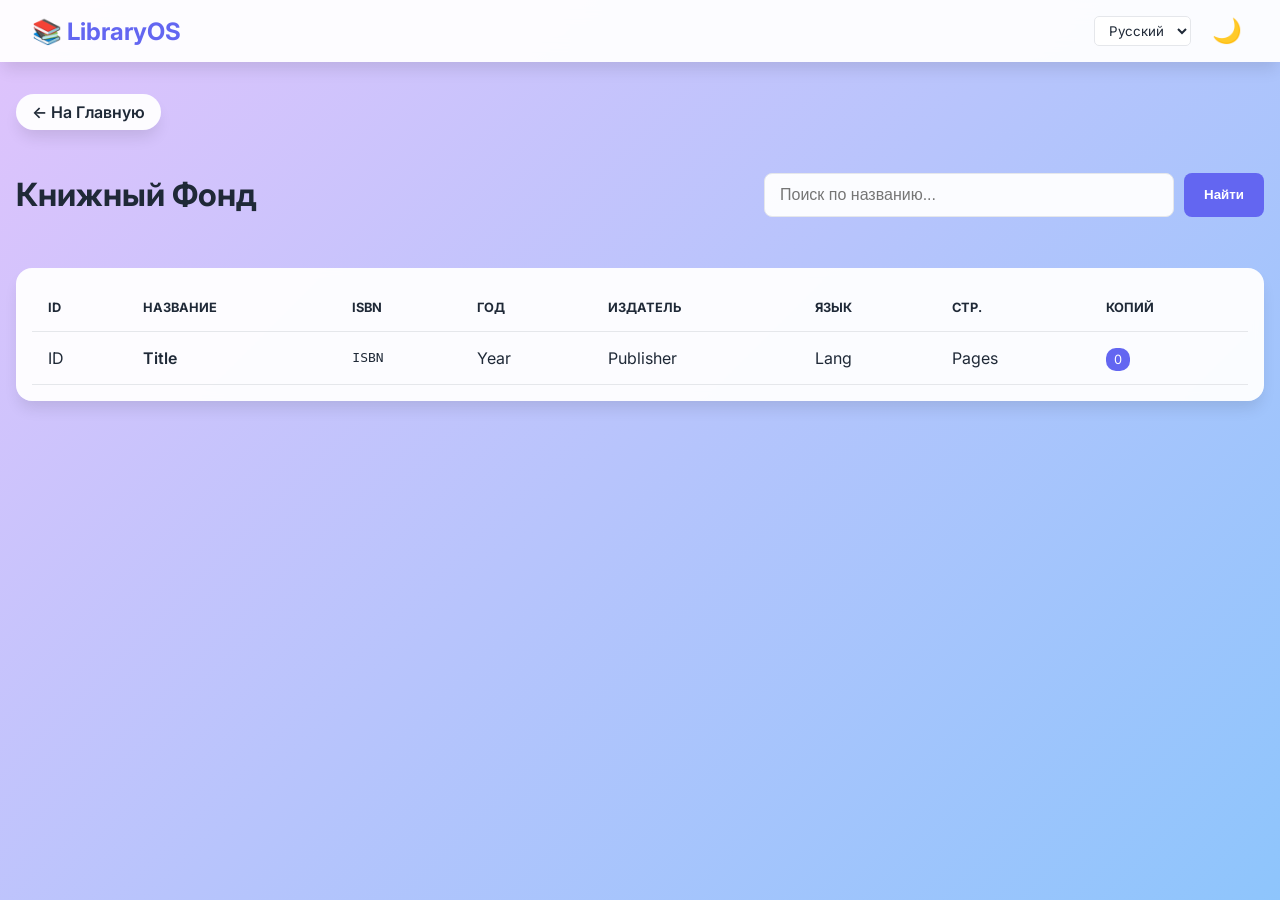
==== src/main/resources/templates/books.html @ ef9fc8c2 "Initial commit: Library Management System is ready" ====
<!DOCTYPE html>
<html lang="ru" xmlns:th="http://www.thymeleaf.org">
<head>
    <meta charset="UTF-8">
    <meta name="viewport" content="width=device-width, initial-scale=1.0">
    <title>Каталог Книг - LMS</title>
    <link href="https://fonts.googleapis.com/css2?family=Inter:wght@300;400;600;700&display=swap" rel="stylesheet">
    <style>
        :root {
            --bg-gradient: linear-gradient(135deg, #e0c3fc 0%, #8ec5fc 100%);
            --text-color: #1f2937;
            --card-bg: rgba(255, 255, 255, 0.95);
            --primary-color: #6366f1;
            --primary-hover: #4f46e5;
            --secondary-bg: #e5e7eb;
            --shadow: 0 10px 15px -3px rgba(0, 0, 0, 0.1);
            --transition: all 0.3s ease;
        }

        [data-theme="dark"] {
            --bg-gradient: linear-gradient(135deg, #0f2027 0%, #203a43 50%, #2c5364 100%);
            --text-color: #f9fafb;
            --card-bg: rgba(31, 41, 55, 0.95);
            --primary-color: #818cf8;
            --primary-hover: #6366f1;
            --secondary-bg: #374151;
            --shadow: 0 10px 15px -3px rgba(0, 0, 0, 0.5);
        }

        body {
            font-family: 'Inter', sans-serif;
            background-image: var(--bg-gradient);
            background-attachment: fixed;
            background-size: cover;
            color: var(--text-color);
            margin: 0;
            transition: background-image 0.5s ease, color 0.3s ease;
            min-height: 100vh;
        }

        .navbar {
            background-color: var(--card-bg);
            backdrop-filter: blur(10px);
            padding: 1rem 2rem;
            box-shadow: var(--shadow);
            display: flex;
            justify-content: space-between;
            align-items: center;
            position: sticky;
            top: 0;
            z-index: 100;
        }

        .logo {
            font-weight: 700;
            font-size: 1.5rem;
            color: var(--primary-color);
            text-decoration: none;
        }

        .nav-controls {
            display: flex;
            align-items: center;
            gap: 15px;
        }

        .lang-select {
            padding: 5px 10px;
            border-radius: 5px;
            border: 1px solid var(--secondary-bg);
            background-color: var(--card-bg);
            color: var(--text-color);
            font-family: inherit;
            cursor: pointer;
        }

        .theme-toggle {
            background: none;
            border: none;
            cursor: pointer;
            font-size: 1.5rem;
            color: var(--text-color);
            transition: transform 0.3s;
        }
        .theme-toggle:hover { transform: rotate(15deg); }

        .container {
            max-width: 1400px;
            margin: 0 auto;
            padding: 2rem 1rem;
            animation: fadeInUp 0.6s ease-out; /* Добавлена анимация для всего контейнера */
        }

        .back-nav {
            display: inline-flex;
            align-items: center;
            background-color: var(--card-bg);
            padding: 8px 16px;
            border-radius: 20px;
            text-decoration: none;
            font-weight: 600;
            margin-bottom: 1.5rem;
            color: var(--text-color);
            box-shadow: var(--shadow);
            transition: var(--transition);
        }
        .back-nav:hover {
            transform: translateX(-5px);
            background-color: var(--primary-color);
            color: white;
        }

        .header {
            display: flex;
            justify-content: space-between;
            align-items: center;
            margin-bottom: 2rem;
            flex-wrap: wrap;
            gap: 1rem;
        }

        .search-form {
            display: flex;
            gap: 10px;
            flex: 1;
            max-width: 500px;
        }

        .search-input {
            flex: 1;
            padding: 12px 15px;
            border: 1px solid var(--secondary-bg);
            border-radius: 8px;
            font-size: 1rem;
            background-color: var(--card-bg);
            color: var(--text-color);
            transition: var(--transition);
        }

        .btn {
            padding: 12px 20px;
            border: none;
            border-radius: 8px;
            cursor: pointer;
            font-weight: 600;
            transition: var(--transition);
        }

        .btn-primary { background-color: var(--primary-color); color: white; }

        .table-container {
            background-color: var(--card-bg);
            border-radius: 1rem;
            box-shadow: var(--shadow);
            overflow-x: auto;
            padding: 1rem;
            backdrop-filter: blur(5px);
        }

        table {
            width: 100%;
            border-collapse: collapse;
        }

        th, td {
            padding: 1rem;
            text-align: left;
            border-bottom: 1px solid var(--secondary-bg);
        }

        th { font-weight: 700; text-transform: uppercase; font-size: 0.8rem; }

        .badge {
            background-color: var(--primary-color);
            color: white;
            padding: 4px 8px;
            border-radius: 10px;
            font-size: 0.8rem;
        }

        /* Определение анимации fadeInUp */
        @keyframes fadeInUp {
            from {
                opacity: 0;
                transform: translateY(20px);
            }
            to {
                opacity: 1;
                transform: translateY(0);
            }
        }
    </style>
</head>
<body>
    <nav class="navbar">
        <a href="/" class="logo">📚 LibraryOS</a>
        <div class="nav-controls">
            <select id="langSelect" class="lang-select">
                <option value="ru">Русский</option>
                <option value="en">English</option>
            </select>
            <button class="theme-toggle" id="themeToggle" title="Переключить тему">🌙</button>
        </div>
    </nav>

    <div class="container">
        <a href="/" class="back-nav" data-i18n="back">← На Главную</a>

        <div class="header">
            <h1 data-i18n="bookFund">Книжный Фонд</h1>
            <form action="/books" method="get" class="search-form">
                <input type="text" name="query" th:value="${query}" placeholder="Поиск по названию..." class="search-input" id="searchInput">
                <button type="submit" class="btn btn-primary" data-i18n="find">Найти</button>
            </form>
        </div>

        <div class="table-container">
            <table>
                <thead>
                    <tr>
                        <th>ID</th>
                        <th data-i18n="title">Название</th>
                        <th>ISBN</th>
                        <th data-i18n="year">Год</th>
                        <th data-i18n="publisher">Издатель</th>
                        <th data-i18n="language">Язык</th>
                        <th data-i18n="pages">Стр.</th>
                        <th data-i18n="copies">Копий</th>
                    </tr>
                </thead>
                <tbody>
                    <tr th:each="book : ${books}">
                        <td th:text="${book.bookId}">ID</td>
                        <td th:text="${book.title}" style="font-weight: 600;">Title</td>
                        <td th:text="${book.isbn}" style="font-family: monospace;">ISBN</td>
                        <td th:text="${book.publishYear}">Year</td>
                        <td th:text="${book.publisher}">Publisher</td>
                        <td th:text="${book.language}">Lang</td>
                        <td th:text="${book.pages}">Pages</td>
                        <td><span class="badge" th:text="${book.totalCopies}">0</span></td>
                    </tr>
                </tbody>
            </table>
        </div>
    </div>

    <script>
        const translations = {
            ru: {
                bookFund: "Книжный Фонд",
                find: "Найти",
                title: "Название",
                year: "Год",
                publisher: "Издатель",
                language: "Язык",
                pages: "Стр.",
                copies: "Копий",
                back: "← На Главную",
                searchPlaceholder: "Поиск по названию..."
            },
            en: {
                bookFund: "Book Collection",
                find: "Search",
                title: "Title",
                year: "Year",
                publisher: "Publisher",
                language: "Language",
                pages: "Pages",
                copies: "Copies",
                back: "← Back to Home",
                searchPlaceholder: "Search by title..."
            }
        };

        const langSelect = document.getElementById('langSelect');
        const searchInput = document.getElementById('searchInput');

        function setLanguage(lang) {
            document.querySelectorAll('[data-i18n]').forEach(element => {
                const key = element.getAttribute('data-i18n');
                if (translations[lang] && translations[lang][key]) {
                    element.textContent = translations[lang][key];
                }
            });
            if (translations[lang].searchPlaceholder) searchInput.placeholder = translations[lang].searchPlaceholder;
            localStorage.setItem('lang', lang);
            langSelect.value = lang;
        }

        langSelect.addEventListener('change', (e) => setLanguage(e.target.value));
        setLanguage(localStorage.getItem('lang') || 'ru');

        const toggleBtn = document.getElementById('themeToggle');
        const body = document.body;

        if (localStorage.getItem('theme')) {
            body.setAttribute('data-theme', localStorage.getItem('theme'));
            toggleBtn.textContent = localStorage.getItem('theme') === 'dark' ? '☀️' : '🌙';
        }

        toggleBtn.addEventListener('click', () => {
            const newTheme = body.getAttribute('data-theme') === 'dark' ? 'light' : 'dark';
            body.setAttribute('data-theme', newTheme);
            localStorage.setItem('theme', newTheme);
            toggleBtn.textContent = newTheme === 'dark' ? '☀️' : '🌙';
        });
    </script>
</body>
</html>
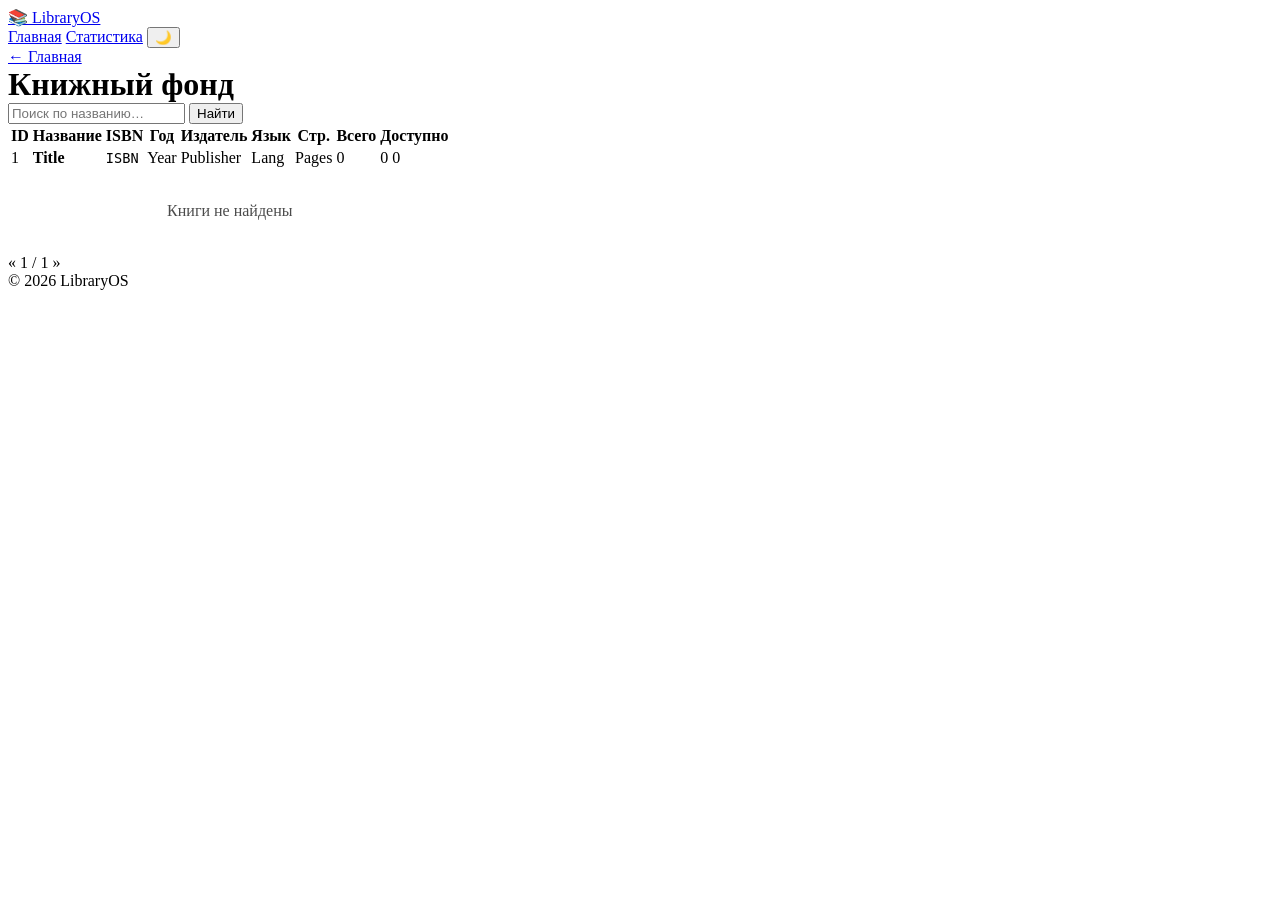
==== commit d4f8a56e: "Fix critical bugs and add major improvements Fixes: - Config: drop hardcoded DB password, move to en" ====
--- a/src/main/resources/templates/books.html
+++ b/src/main/resources/templates/books.html
@@ -3,307 +3,79 @@
 <head>
     <meta charset="UTF-8">
     <meta name="viewport" content="width=device-width, initial-scale=1.0">
-    <title>Каталог Книг - LMS</title>
+    <title>Каталог книг — LibraryOS</title>
     <link href="https://fonts.googleapis.com/css2?family=Inter:wght@300;400;600;700&display=swap" rel="stylesheet">
-    <style>
-        :root {
-            --bg-gradient: linear-gradient(135deg, #e0c3fc 0%, #8ec5fc 100%);
-            --text-color: #1f2937;
-            --card-bg: rgba(255, 255, 255, 0.95);
-            --primary-color: #6366f1;
-            --primary-hover: #4f46e5;
-            --secondary-bg: #e5e7eb;
-            --shadow: 0 10px 15px -3px rgba(0, 0, 0, 0.1);
-            --transition: all 0.3s ease;
-        }
-
-        [data-theme="dark"] {
-            --bg-gradient: linear-gradient(135deg, #0f2027 0%, #203a43 50%, #2c5364 100%);
-            --text-color: #f9fafb;
-            --card-bg: rgba(31, 41, 55, 0.95);
-            --primary-color: #818cf8;
-            --primary-hover: #6366f1;
-            --secondary-bg: #374151;
-            --shadow: 0 10px 15px -3px rgba(0, 0, 0, 0.5);
-        }
-
-        body {
-            font-family: 'Inter', sans-serif;
-            background-image: var(--bg-gradient);
-            background-attachment: fixed;
-            background-size: cover;
-            color: var(--text-color);
-            margin: 0;
-            transition: background-image 0.5s ease, color 0.3s ease;
-            min-height: 100vh;
-        }
-
-        .navbar {
-            background-color: var(--card-bg);
-            backdrop-filter: blur(10px);
-            padding: 1rem 2rem;
-            box-shadow: var(--shadow);
-            display: flex;
-            justify-content: space-between;
-            align-items: center;
-            position: sticky;
-            top: 0;
-            z-index: 100;
-        }
-
-        .logo {
-            font-weight: 700;
-            font-size: 1.5rem;
-            color: var(--primary-color);
-            text-decoration: none;
-        }
-
-        .nav-controls {
-            display: flex;
-            align-items: center;
-            gap: 15px;
-        }
-
-        .lang-select {
-            padding: 5px 10px;
-            border-radius: 5px;
-            border: 1px solid var(--secondary-bg);
-            background-color: var(--card-bg);
-            color: var(--text-color);
-            font-family: inherit;
-            cursor: pointer;
-        }
-
-        .theme-toggle {
-            background: none;
-            border: none;
-            cursor: pointer;
-            font-size: 1.5rem;
-            color: var(--text-color);
-            transition: transform 0.3s;
-        }
-        .theme-toggle:hover { transform: rotate(15deg); }
-
-        .container {
-            max-width: 1400px;
-            margin: 0 auto;
-            padding: 2rem 1rem;
-            animation: fadeInUp 0.6s ease-out; /* Добавлена анимация для всего контейнера */
-        }
-
-        .back-nav {
-            display: inline-flex;
-            align-items: center;
-            background-color: var(--card-bg);
-            padding: 8px 16px;
-            border-radius: 20px;
-            text-decoration: none;
-            font-weight: 600;
-            margin-bottom: 1.5rem;
-            color: var(--text-color);
-            box-shadow: var(--shadow);
-            transition: var(--transition);
-        }
-        .back-nav:hover {
-            transform: translateX(-5px);
-            background-color: var(--primary-color);
-            color: white;
-        }
-
-        .header {
-            display: flex;
-            justify-content: space-between;
-            align-items: center;
-            margin-bottom: 2rem;
-            flex-wrap: wrap;
-            gap: 1rem;
-        }
-
-        .search-form {
-            display: flex;
-            gap: 10px;
-            flex: 1;
-            max-width: 500px;
-        }
-
-        .search-input {
-            flex: 1;
-            padding: 12px 15px;
-            border: 1px solid var(--secondary-bg);
-            border-radius: 8px;
-            font-size: 1rem;
-            background-color: var(--card-bg);
-            color: var(--text-color);
-            transition: var(--transition);
-        }
-
-        .btn {
-            padding: 12px 20px;
-            border: none;
-            border-radius: 8px;
-            cursor: pointer;
-            font-weight: 600;
-            transition: var(--transition);
-        }
-
-        .btn-primary { background-color: var(--primary-color); color: white; }
-
-        .table-container {
-            background-color: var(--card-bg);
-            border-radius: 1rem;
-            box-shadow: var(--shadow);
-            overflow-x: auto;
-            padding: 1rem;
-            backdrop-filter: blur(5px);
-        }
-
-        table {
-            width: 100%;
-            border-collapse: collapse;
-        }
-
-        th, td {
-            padding: 1rem;
-            text-align: left;
-            border-bottom: 1px solid var(--secondary-bg);
-        }
-
-        th { font-weight: 700; text-transform: uppercase; font-size: 0.8rem; }
-
-        .badge {
-            background-color: var(--primary-color);
-            color: white;
-            padding: 4px 8px;
-            border-radius: 10px;
-            font-size: 0.8rem;
-        }
-
-        /* Определение анимации fadeInUp */
-        @keyframes fadeInUp {
-            from {
-                opacity: 0;
-                transform: translateY(20px);
-            }
-            to {
-                opacity: 1;
-                transform: translateY(0);
-            }
-        }
-    </style>
+    <link rel="stylesheet" th:href="@{/css/app.css}">
 </head>
 <body>
-    <nav class="navbar">
-        <a href="/" class="logo">📚 LibraryOS</a>
-        <div class="nav-controls">
-            <select id="langSelect" class="lang-select">
-                <option value="ru">Русский</option>
-                <option value="en">English</option>
-            </select>
-            <button class="theme-toggle" id="themeToggle" title="Переключить тему">🌙</button>
-        </div>
-    </nav>
+<nav class="navbar">
+    <a href="/" class="logo">📚 LibraryOS</a>
+    <div class="nav-controls">
+        <a href="/" class="nav-link">Главная</a>
+        <a href="/dashboard" class="nav-link">Статистика</a>
+        <button class="theme-toggle" id="themeToggle" title="Переключить тему">🌙</button>
+    </div>
+</nav>
 
-    <div class="container">
-        <a href="/" class="back-nav" data-i18n="back">← На Главную</a>
-
-        <div class="header">
-            <h1 data-i18n="bookFund">Книжный Фонд</h1>
-            <form action="/books" method="get" class="search-form">
-                <input type="text" name="query" th:value="${query}" placeholder="Поиск по названию..." class="search-input" id="searchInput">
-                <button type="submit" class="btn btn-primary" data-i18n="find">Найти</button>
-            </form>
-        </div>
-
-        <div class="table-container">
-            <table>
-                <thead>
-                    <tr>
-                        <th>ID</th>
-                        <th data-i18n="title">Название</th>
-                        <th>ISBN</th>
-                        <th data-i18n="year">Год</th>
-                        <th data-i18n="publisher">Издатель</th>
-                        <th data-i18n="language">Язык</th>
-                        <th data-i18n="pages">Стр.</th>
-                        <th data-i18n="copies">Копий</th>
-                    </tr>
-                </thead>
-                <tbody>
-                    <tr th:each="book : ${books}">
-                        <td th:text="${book.bookId}">ID</td>
-                        <td th:text="${book.title}" style="font-weight: 600;">Title</td>
-                        <td th:text="${book.isbn}" style="font-family: monospace;">ISBN</td>
-                        <td th:text="${book.publishYear}">Year</td>
-                        <td th:text="${book.publisher}">Publisher</td>
-                        <td th:text="${book.language}">Lang</td>
-                        <td th:text="${book.pages}">Pages</td>
-                        <td><span class="badge" th:text="${book.totalCopies}">0</span></td>
-                    </tr>
-                </tbody>
-            </table>
-        </div>
+<div class="container">
+    <a href="/" class="back-nav">← Главная</a>
+    <div class="toolbar">
+        <h1 class="section-title" style="margin:0;">Книжный фонд</h1>
+        <form action="/books" method="get" class="search-form">
+            <input type="text" name="query" th:value="${query}" placeholder="Поиск по названию…" aria-label="Поиск">
+            <button type="submit" class="btn btn-primary">Найти</button>
+        </form>
     </div>
 
-    <script>
-        const translations = {
-            ru: {
-                bookFund: "Книжный Фонд",
-                find: "Найти",
-                title: "Название",
-                year: "Год",
-                publisher: "Издатель",
-                language: "Язык",
-                pages: "Стр.",
-                copies: "Копий",
-                back: "← На Главную",
-                searchPlaceholder: "Поиск по названию..."
-            },
-            en: {
-                bookFund: "Book Collection",
-                find: "Search",
-                title: "Title",
-                year: "Year",
-                publisher: "Publisher",
-                language: "Language",
-                pages: "Pages",
-                copies: "Copies",
-                back: "← Back to Home",
-                searchPlaceholder: "Search by title..."
-            }
-        };
+    <div class="table-card">
+        <table>
+            <thead>
+            <tr>
+                <th>ID</th>
+                <th>Название</th>
+                <th>ISBN</th>
+                <th>Год</th>
+                <th>Издатель</th>
+                <th>Язык</th>
+                <th>Стр.</th>
+                <th>Всего</th>
+                <th>Доступно</th>
+            </tr>
+            </thead>
+            <tbody>
+            <tr th:each="book : ${books}">
+                <td th:text="${book.bookId}">1</td>
+                <td style="font-weight:600;" th:text="${book.title}">Title</td>
+                <td style="font-family:monospace;font-size:0.85rem;" th:text="${book.isbn}">ISBN</td>
+                <td th:text="${book.publishYear}">Year</td>
+                <td th:text="${book.publisher}">Publisher</td>
+                <td th:text="${book.language}">Lang</td>
+                <td th:text="${book.pages}">Pages</td>
+                <td><span class="badge" th:text="${book.totalCopies}">0</span></td>
+                <td>
+                    <span th:if="${book.availableCopies > 0}" class="badge badge-success"
+                          th:text="${book.availableCopies}">0</span>
+                    <span th:unless="${book.availableCopies > 0}" class="badge badge-warn">0</span>
+                </td>
+            </tr>
+            <tr th:if="${#lists.isEmpty(books)}">
+                <td colspan="9" style="text-align:center;padding:2rem;opacity:0.7;">Книги не найдены</td>
+            </tr>
+            </tbody>
+        </table>
+    </div>
 
-        const langSelect = document.getElementById('langSelect');
-        const searchInput = document.getElementById('searchInput');
+    <div class="pagination" th:if="${totalPages > 1}">
+        <a th:if="${currentPage > 0}"
+           th:href="@{/books(query=${query},page=${currentPage - 1})}">«</a>
+        <span class="current" th:text="${currentPage + 1} + ' / ' + ${totalPages}">1 / 1</span>
+        <a th:if="${currentPage + 1 < totalPages}"
+           th:href="@{/books(query=${query},page=${currentPage + 1})}">»</a>
+    </div>
+</div>
 
-        function setLanguage(lang) {
-            document.querySelectorAll('[data-i18n]').forEach(element => {
-                const key = element.getAttribute('data-i18n');
-                if (translations[lang] && translations[lang][key]) {
-                    element.textContent = translations[lang][key];
-                }
-            });
-            if (translations[lang].searchPlaceholder) searchInput.placeholder = translations[lang].searchPlaceholder;
-            localStorage.setItem('lang', lang);
-            langSelect.value = lang;
-        }
+<footer>&copy; 2026 LibraryOS</footer>
 
-        langSelect.addEventListener('change', (e) => setLanguage(e.target.value));
-        setLanguage(localStorage.getItem('lang') || 'ru');
-
-        const toggleBtn = document.getElementById('themeToggle');
-        const body = document.body;
-
-        if (localStorage.getItem('theme')) {
-            body.setAttribute('data-theme', localStorage.getItem('theme'));
-            toggleBtn.textContent = localStorage.getItem('theme') === 'dark' ? '☀️' : '🌙';
-        }
-
-        toggleBtn.addEventListener('click', () => {
-            const newTheme = body.getAttribute('data-theme') === 'dark' ? 'light' : 'dark';
-            body.setAttribute('data-theme', newTheme);
-            localStorage.setItem('theme', newTheme);
-            toggleBtn.textContent = newTheme === 'dark' ? '☀️' : '🌙';
-        });
-    </script>
+<script th:src="@{/js/theme.js}"></script>
 </body>
-</html>+</html>
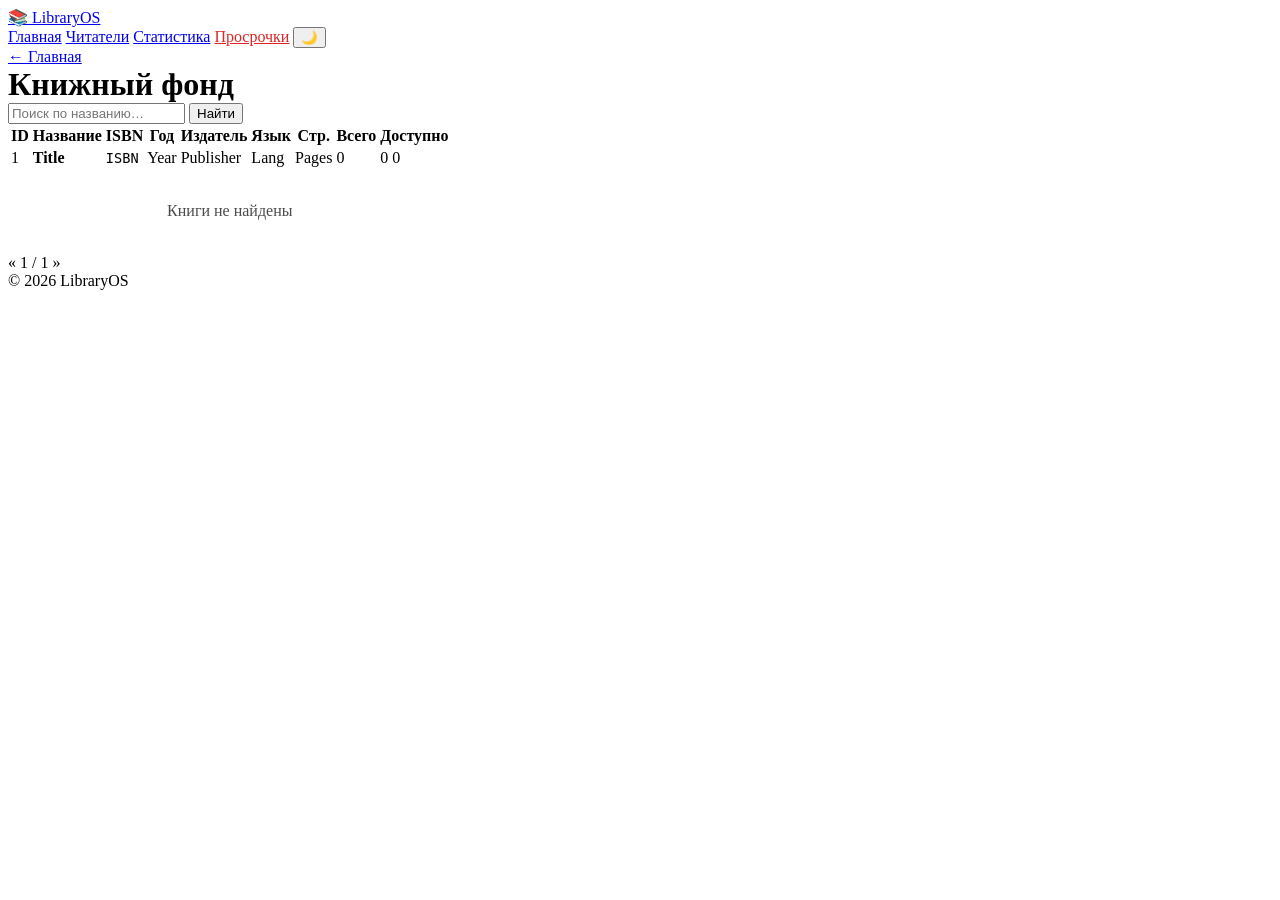
==== commit d5f64132: "fix" ====
--- a/src/main/resources/templates/books.html
+++ b/src/main/resources/templates/books.html
@@ -12,7 +12,9 @@
     <a href="/" class="logo">📚 LibraryOS</a>
     <div class="nav-controls">
         <a href="/" class="nav-link">Главная</a>
+        <a href="/members" class="nav-link">Читатели</a>
         <a href="/dashboard" class="nav-link">Статистика</a>
+        <a href="/overdue" class="nav-link" style="color:#dc2626;">Просрочки</a>
         <button class="theme-toggle" id="themeToggle" title="Переключить тему">🌙</button>
     </div>
 </nav>
